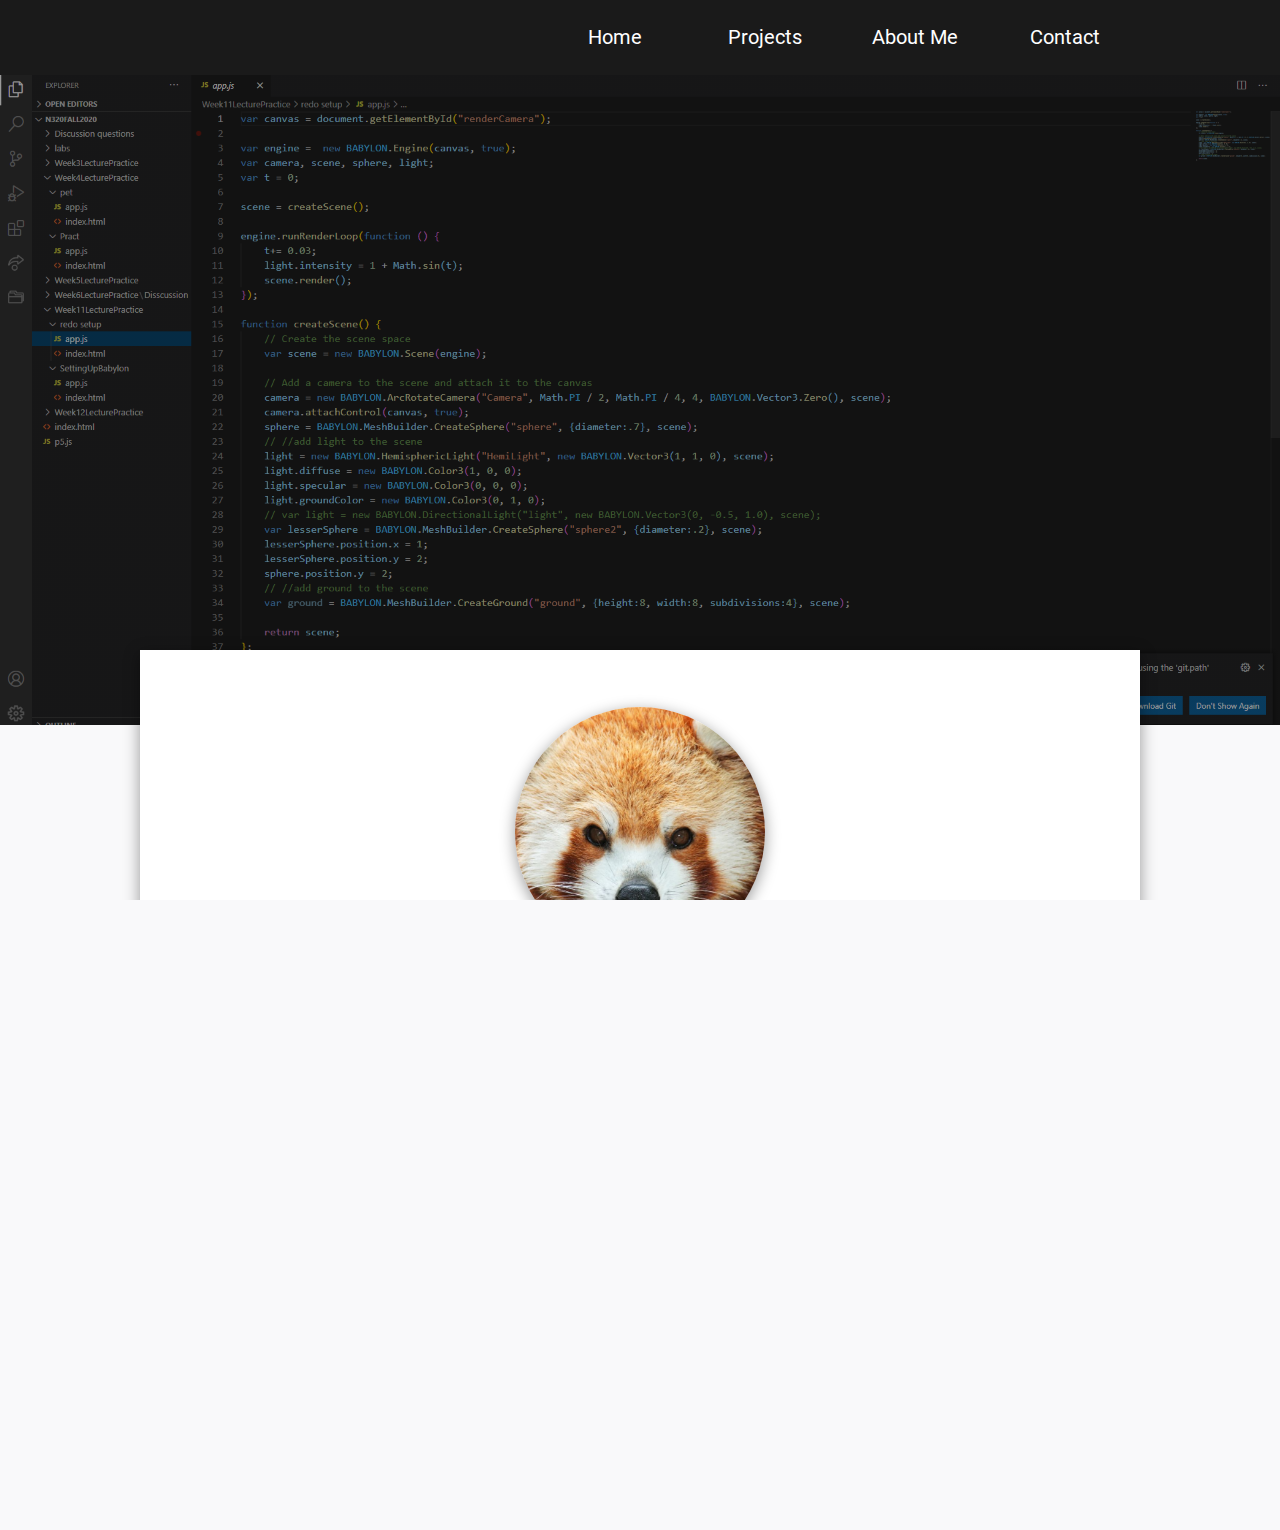
==== index.html @ 5c9f6b7d "Update index.html" ====
<!DOCTYPE html>
<html lang="en">

<head>
    <meta charset="UTF-8">
    <meta http-equiv="X-UA-Compatible" content="IE=edge">
    <meta name="viewport" content="width=device-width, initial-scale=1.0">
    <link rel="stylesheet" href="css/styles.css">
    <script src="https://cdnjs.cloudflare.com/ajax/libs/gsap/3.5.1/gsap.min.js"></script>

    <title>Portfolio Home</title>
</head>

<body>
    <div class="container">
        <nav>
            <div class="NavigationLinks">
                <a href="index.html">Home</a>
                <a href="pages/projects.html">Projects</a>
                <a href="pages/aboutme.html">About Me</a>
                <a href="pages/contact.html">Contact</a>
            </div>
        </nav>
        <div class="content">
            <div class="DemoSlideShow">
                <div class="slide p1"></div>
                <div class="slide p2"></div>
                <div class="slide p3"></div>
                <script src="app/app.js"></script>
            </div>
            <div class="home" id="home">
                <br>
                <br>
                <br>
                <div class="imageOfMe">
                    <img src="images/Greenville-Zoo_red-panda.jpg" alt="Profile">
                </div>
                <br>
                <br>
                <br>
                <br>
                <div class="name">
                    <h1>MIGUEL OLIVARES</h1>
                    <hr>
                </div>
                <br>
                <br>
                <div class="information">
                    <p>Currently a passionate full stack web developer in Indianapolis double majoring in Informatics
                        and Media Arts
                        and Sceience (B.S). Currently intrested in web development both front end and back end. Check
                        out my
                        project page to see some of my previous work and if you want to learn more about me check out my
                        about me.</p>

                    <div class="redirectButtons">
                        <button onclick="window.location.href = 'pages/projects.html'"><span>My Work</span></button>
                        <button onclick="window.location.href = 'pages/aboutme.html'"><span>About me</span></button>
                    </div>
                </div>
                <br>
                <br>
                <br>
                <br>
            </div>
        </div>
        <footer>
            <div class="footerInfo">
                <h1>
                    Created: 1/18/2021
                </h1>
                <h1>
                    Updated: 1/18/2021
                </h1>
            </div>
        </footer>
    </div>
</body>

</html>
---- css/styles.css ----
@charset "UTF-8";
@font-face {
  font-family: Rob;
  src: url(Roboto/Roboto-Regular.ttf);
}
* {
  margin: 0;
  padding: 0;
  box-sizing: border-box;
  font-family: "Rob";
}

html, body {
  height: 100%;
  overflow-y: scroll;
  -ms-overflow-style: none;
  scrollbar-width: none;
  background-color: #F9F9FA;
}

body::-webkit-scrollbar {
  display: none;
}

.container {
  position: relative;
  min-height: 100vh;
}
.container .content {
  padding-top: 75px;
  padding-bottom: 75px;
  background-color: #F9F9FA;
  display: block;
}

nav {
  height: 75px;
  width: 100%;
  position: fixed;
  background-color: #1a1a1a;
  z-index: 3;
}
nav .NavigationLinks {
  width: 100%;
  max-width: 1000px;
  margin: auto;
  display: flex;
  justify-content: flex-end;
}
nav a {
  height: 75px;
  width: 15%;
  color: white;
  text-align: center;
  text-decoration: none;
  line-height: 75px;
  font-size: 20px;
  cursor: pointer;
  transition: all 0.8s;
  box-shadow: 0 4px 15px rgba(0, 0, 0, 0);
}
nav a:hover {
  height: 100px;
  background-color: #404040;
  box-shadow: 0 4px 15px rgba(0, 0, 0, 0.4);
}

.content .DemoSlideShow {
  width: 100%;
  height: 650px;
  position: relative;
  z-index: 0;
}
.content .DemoSlideShow .slide {
  display: none;
  position: absolute;
}
.content .DemoSlideShow .p1 {
  width: 100%;
  height: 650px;
  background-image: linear-gradient(to right, rgba(0, 0, 0, 0.4), rgba(0, 0, 0, 0.4)), url(../images/coding.png);
  background-repeat: no-repeat;
  background-position: center;
  background-size: cover;
}
.content .DemoSlideShow .p2 {
  width: 100%;
  height: 650px;
  background-image: linear-gradient(to right, rgba(0, 0, 0, 0.4), rgba(0, 0, 0, 0.4)), url(../images/TicTac.JPG);
  background-repeat: no-repeat;
  background-position: center;
  background-size: cover;
}
.content .DemoSlideShow .p3 {
  width: 100%;
  height: 650px;
  background-image: linear-gradient(to right, rgba(0, 0, 0, 0.4), rgba(0, 0, 0, 0.4)), url(../images/VueWebpage.JPG);
  background-repeat: no-repeat;
  background-position: center;
  background-size: cover;
}
.content .DemoSlideShow h1 {
  font-size: 15px;
  background-color: white;
  width: 500px;
}
.content .home {
  z-index: 2;
  position: relative;
  margin-top: -75px;
  width: 100%;
  max-width: 1000px;
  margin-left: auto;
  margin-right: auto;
  background-color: white;
  min-height: 350px;
  box-shadow: 0 4px 15px rgba(0, 0, 0, 0.4);
}
.content .home .imageOfMe {
  width: 250px;
  height: 250px;
  margin: auto;
}
.content .home .imageOfMe img {
  width: 100%;
  height: 100%;
  border-radius: 50%;
  box-shadow: 0 4px 15px rgba(0, 0, 0, 0.4);
  object-fit: cover;
}
.content .home .name {
  width: 100%;
}
.content .home .name h1 {
  font-size: 45px;
  text-align: center;
}
.content .home .name hr {
  width: 50%;
  margin: auto;
  border: 0;
  height: 1px;
  background-image: linear-gradient(to right, rgba(0, 0, 0, 0), rgba(0, 0, 0, 0.75), rgba(0, 0, 0, 0));
}
.content .home .information {
  width: 90%;
  margin: auto;
}
.content .home .information p {
  font-size: 20px;
  text-align: center;
  line-height: 30px;
}
.content .home .information .redirectButtons {
  width: 90%;
  padding-top: 70px;
  margin: 0 auto;
  display: flex;
  justify-content: space-around;
}
.content .home .information .redirectButtons button {
  padding: 20px;
  border: none;
  background-color: #1a1a1a;
  color: white;
  font-size: 20px;
  transition: all 0.8s;
}
.content .home .information .redirectButtons button:hover {
  transform: scale(1.15, 1.15);
}
.content .home .information .redirectButtons button span:after {
  content: "»";
  position: absolute;
  opacity: 0;
  font-size: 30px;
  font-weight: bold;
  top: -8px;
  right: 20px;
  transition: 0.8s;
}
.content .home .information .redirectButtons button span {
  display: inline-block;
  position: relative;
  cursor: pointer;
  transition: 0.8s;
}
.content .home .information .redirectButtons button:hover span {
  padding-right: 25px;
}
.content .home .information .redirectButtons button:hover span:after {
  opacity: 1;
  right: 0px;
}

.content .projects {
  z-index: 2;
  width: 100%;
  max-width: 1000px;
  margin-left: auto;
  margin-right: auto;
  padding-bottom: 50px;
  background-color: white;
  min-height: calc(100vh - 150px);
  box-shadow: 0 4px 15px rgba(0, 0, 0, 0.4);
}
.content .projects .name {
  width: 100%;
}
.content .projects .name h1 {
  font-size: 45px;
  text-align: center;
}
.content .projects .name hr {
  width: 30%;
  margin: auto;
  border: 0;
  height: 1px;
  background-image: linear-gradient(to right, rgba(0, 0, 0, 0), rgba(0, 0, 0, 0.75), rgba(0, 0, 0, 0));
}
.content .projects .demos {
  width: 90%;
  padding-top: 20px;
  margin: auto;
  min-height: 500px;
}
.content .projects .demos .showcase {
  width: 830px;
  height: 250px;
  display: block;
  margin-left: auto;
  margin-right: auto;
  padding: 30px;
  cursor: pointer;
  transition: all 0.5s ease-in-out;
}
.content .projects .demos .showcase .overlay_overflow {
  position: relative;
  overflow: hidden;
}
.content .projects .demos .showcase .overlay_overflow .overlay {
  position: absolute;
  width: 100%;
  height: 190px;
  left: 100%;
  background-color: #2c2a29;
  z-index: 1;
  opacity: 80%;
  transition: all 0.5s ease-in-out;
}
.content .projects .demos .showcase .overlay_overflow .overlay h1 {
  line-height: 190px;
  color: white;
  font-size: 55px;
  text-align: center;
}
.content .projects .demos .showcase .overlay_overflow .projInfo {
  float: left;
  width: 485px;
  height: 190px;
}
.content .projects .demos .showcase .overlay_overflow .projInfo h2 {
  padding-top: 5px;
  margin-left: 10px;
}
.content .projects .demos .showcase .overlay_overflow .projInfo p {
  margin-left: 10px;
}
.content .projects .demos .showcase .overlay_overflow .projInfo hr {
  width: 98%;
  margin: auto;
  border: 0;
  height: 1px;
  background-color: black;
}
.content .projects .demos .showcase .overlay_overflow .projImg {
  float: right;
  width: 285px;
  height: 190px;
}
.content .projects .demos .showcase .overlay_overflow .project1 {
  background-image: url(../images/VueWebpage.JPG);
  background-repeat: no-repeat;
  background-position: center;
  background-size: cover;
}
.content .projects .demos .showcase .overlay_overflow .project2 {
  background-image: url(../images/TicTac.JPG);
  background-repeat: no-repeat;
  background-position: center;
  background-size: cover;
}
.content .projects .demos .showcase:hover {
  background-color: white;
  transform: scale(1.15, 1.15);
  box-shadow: 0 5px 15px rgba(0, 0, 0, 0.3);
}
.content .projects .demos .showcase:hover .overlay {
  left: 0;
}

footer {
  position: absolute;
  bottom: 0;
  width: 100%;
  height: 75px;
  background-color: #1a1a1a;
}
footer .footerInfo {
  width: 100%;
  max-width: 1000px;
  margin: auto;
  display: flex;
  justify-content: flex-start;
}
footer h1 {
  height: 75px;
  margin-right: 20px;
  color: white;
  text-align: center;
  text-decoration: none;
  line-height: 75px;
  font-size: 15px;
}
footer h1:first-child {
  margin-left: 20px;
}
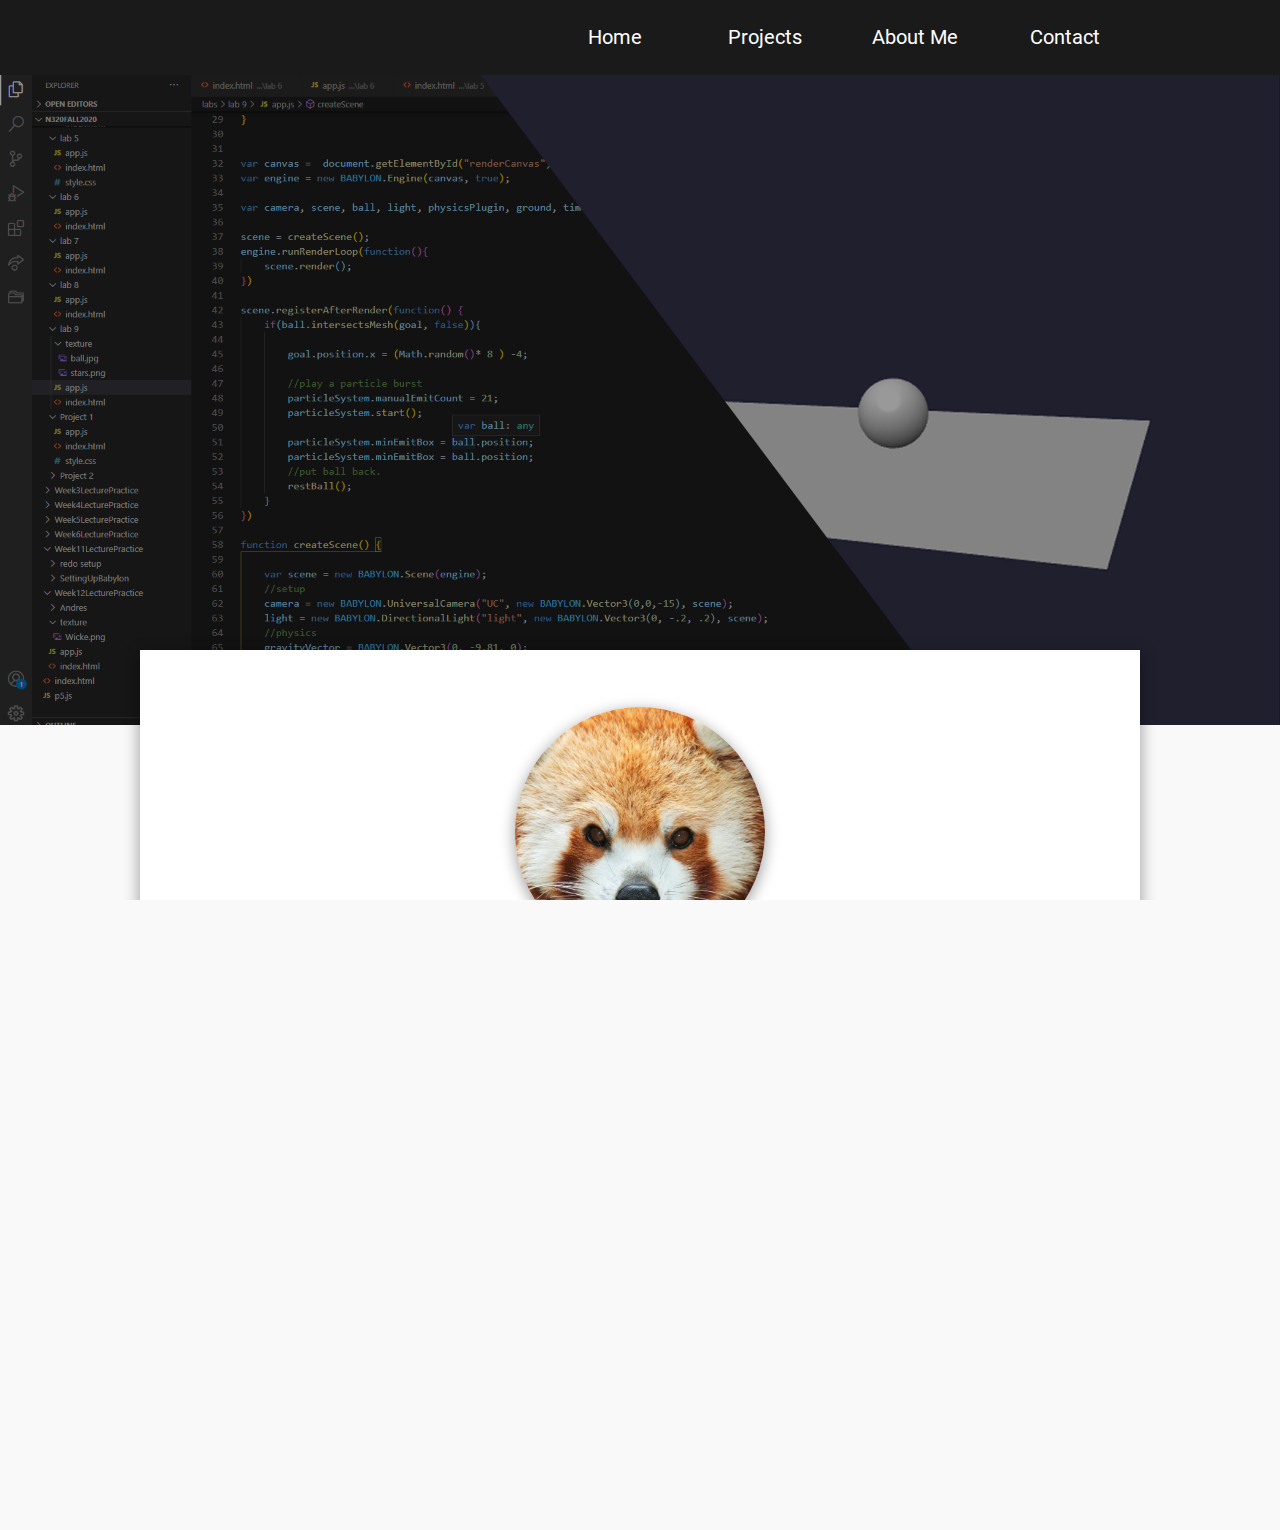
==== commit 53c970a8: "Portfolio" ====
--- a/index.html
+++ b/index.html
@@ -7,7 +7,6 @@
     <meta name="viewport" content="width=device-width, initial-scale=1.0">
     <link rel="stylesheet" href="css/styles.css">
     <script src="https://cdnjs.cloudflare.com/ajax/libs/gsap/3.5.1/gsap.min.js"></script>
-
     <title>Portfolio Home</title>
 </head>
 
@@ -26,7 +25,7 @@
                 <div class="slide p1"></div>
                 <div class="slide p2"></div>
                 <div class="slide p3"></div>
-                <script src="app/app.js"></script>
+                <script src="app/HomeSlideShow.js"></script>
             </div>
             <div class="home" id="home">
                 <br>
@@ -70,7 +69,7 @@
                     Created: 1/18/2021
                 </h1>
                 <h1>
-                    Updated: 1/18/2021
+                    Updated: 3/13/2021
                 </h1>
             </div>
         </footer>
--- a/css/styles.css
+++ b/css/styles.css
@@ -38,7 +38,7 @@
   width: 100%;
   position: fixed;
   background-color: #1a1a1a;
-  z-index: 3;
+  z-index: 4;
 }
 nav .NavigationLinks {
   width: 100%;
@@ -61,7 +61,7 @@
 }
 nav a:hover {
   height: 100px;
-  background-color: #404040;
+  background-color: #737373;
   box-shadow: 0 4px 15px rgba(0, 0, 0, 0.4);
 }
 
@@ -78,7 +78,7 @@
 .content .DemoSlideShow .p1 {
   width: 100%;
   height: 650px;
-  background-image: linear-gradient(to right, rgba(0, 0, 0, 0.4), rgba(0, 0, 0, 0.4)), url(../images/coding.png);
+  background-image: linear-gradient(to right, rgba(0, 0, 0, 0.4), rgba(0, 0, 0, 0.4)), url(../images/Slides/slide2.png);
   background-repeat: no-repeat;
   background-position: center;
   background-size: cover;
@@ -86,7 +86,7 @@
 .content .DemoSlideShow .p2 {
   width: 100%;
   height: 650px;
-  background-image: linear-gradient(to right, rgba(0, 0, 0, 0.4), rgba(0, 0, 0, 0.4)), url(../images/TicTac.JPG);
+  background-image: linear-gradient(to right, rgba(0, 0, 0, 0.4), rgba(0, 0, 0, 0.4)), url(../images/Slides/slide.png);
   background-repeat: no-repeat;
   background-position: center;
   background-size: cover;
@@ -290,6 +290,12 @@
   background-position: center;
   background-size: cover;
 }
+.content .projects .demos .showcase .overlay_overflow .project3 {
+  background-image: url(../images/Project3_pages/Art_Market.JPG);
+  background-repeat: no-repeat;
+  background-position: center;
+  background-size: cover;
+}
 .content .projects .demos .showcase:hover {
   background-color: white;
   transform: scale(1.15, 1.15);
@@ -299,6 +305,325 @@
   left: 0;
 }
 
+.content .project_3 {
+  z-index: 2;
+  width: 100%;
+  max-width: 1000px;
+  margin-left: auto;
+  margin-right: auto;
+  padding-bottom: 50px;
+  background-color: white;
+  min-height: calc(100vh - 150px);
+  box-shadow: 0 4px 15px rgba(0, 0, 0, 0.4);
+}
+.content .project_3 h1 {
+  font-size: 45px;
+  text-align: center;
+}
+.content .project_3 h3 {
+  text-align: center;
+}
+.content .project_3 p {
+  width: 90%;
+  margin: 0 auto;
+  text-indent: 50px;
+  font-size: 20px;
+  line-height: 30px;
+}
+.content .project_3 a {
+  color: #1a1a1a;
+  text-decoration: none;
+}
+.content .project_3 a h1 {
+  font-size: 30px;
+}
+.content .project_3 a h1 span {
+  text-decoration: underline;
+  color: #1a1a1a;
+}
+.content .project_3 h4 {
+  text-align: center;
+}
+.content .project_3 img {
+  width: 90%;
+  display: block;
+  margin: 0 auto;
+}
+
+.content .AboutMeInfo {
+  z-index: 2;
+  width: 100%;
+  max-width: 1000px;
+  margin-left: auto;
+  margin-right: auto;
+  padding-bottom: 50px;
+  background-color: white;
+  min-height: calc(100vh - 150px);
+  box-shadow: 0 4px 15px rgba(0, 0, 0, 0.4);
+}
+.content .AboutMeInfo .pageName {
+  width: 100%;
+}
+.content .AboutMeInfo .pageName h1 {
+  font-size: 45px;
+  text-align: center;
+}
+.content .AboutMeInfo .pageName hr {
+  width: 500px;
+  margin: auto;
+  border: 0;
+  height: 1px;
+  background-image: linear-gradient(to right, rgba(0, 0, 0, 0), rgba(0, 0, 0, 0.75), rgba(0, 0, 0, 0));
+}
+.content .AboutMeInfo .pageName h3 {
+  text-align: center;
+}
+.content .AboutMeInfo .TalkBoutMe p {
+  width: 90%;
+  margin: 0 auto;
+  text-indent: 50px;
+  font-size: 20px;
+  line-height: 30px;
+}
+.content .AboutMeInfo .TalkBoutMe .GegraphicImage {
+  width: 80%;
+  margin-right: 5%;
+  padding: 10px;
+  margin: 0 auto;
+}
+.content .AboutMeInfo .TalkBoutMe .GegraphicImage img {
+  width: 100%;
+  display: block;
+  margin: 0 auto;
+}
+.content .AboutMeInfo .graphicWork {
+  width: 100%;
+}
+.content .AboutMeInfo .graphicWork .gwHead {
+  margin-left: -20px;
+  width: 400px;
+  height: 75px;
+  color: white;
+  line-height: 75px;
+  background-color: #1a1a1a;
+}
+.content .AboutMeInfo .graphicWork .gwHead h1 {
+  margin-left: 70px;
+}
+.content .AboutMeInfo .graphicWork .WorkShowcase {
+  width: 90%;
+  margin: 0 auto;
+  display: flex;
+  flex-wrap: wrap;
+  justify-content: space-evenly;
+}
+.content .AboutMeInfo .graphicWork .WorkShowcase .Art {
+  margin-top: 30px;
+  position: relative;
+  overflow: hidden;
+  background-color: blue;
+  position: relative;
+}
+.content .AboutMeInfo .graphicWork .WorkShowcase .poster {
+  width: 34%;
+}
+.content .AboutMeInfo .graphicWork .WorkShowcase .paint {
+  width: 34%;
+}
+.content .AboutMeInfo .graphicWork .WorkShowcase .eyes {
+  width: 75%;
+}
+.content .AboutMeInfo .graphicWork .WorkShowcase .overlay_info {
+  position: absolute;
+  width: 100%;
+  height: 100%;
+  z-index: 3;
+  color: white;
+  bottom: 100%;
+  opacity: 80%;
+  right: 0;
+  left: 0;
+  background-color: #2c2a29;
+  transition: all 0.5s ease-in-out;
+}
+.content .AboutMeInfo .graphicWork .WorkShowcase .overlay_info h1 {
+  padding-bottom: 10px;
+  padding-top: 10px;
+  font-size: 25px;
+  text-align: center;
+}
+.content .AboutMeInfo .graphicWork .WorkShowcase .overlay_info .description {
+  text-indent: 25px;
+  width: 90%;
+  margin: 0 auto;
+}
+.content .AboutMeInfo .graphicWork .WorkShowcase .Art:hover .overlay_info {
+  bottom: 0;
+  opacity: 90%;
+}
+.content .AboutMeInfo .graphicWork .WorkShowcase img {
+  display: block;
+  width: 100%;
+  height: auto;
+  z-index: 1;
+}
+.content .AboutMeInfo .education {
+  width: 100%;
+}
+.content .AboutMeInfo .education .eHead {
+  margin-left: -20px;
+  width: 400px;
+  height: 75px;
+  color: white;
+  line-height: 75px;
+  background-color: #1a1a1a;
+}
+.content .AboutMeInfo .education .eHead h1 {
+  margin-left: 70px;
+}
+.content .AboutMeInfo .education .EducationShowcase {
+  width: 90%;
+  margin: 0 auto;
+  min-height: 300px;
+  margin-top: 30px;
+}
+.content .AboutMeInfo .education .college {
+  width: 100%;
+  margin: 0 auto;
+  position: relative;
+}
+.content .AboutMeInfo .education .college p {
+  text-indent: 50px;
+  font-size: 20px;
+  line-height: 30px;
+}
+.content .AboutMeInfo .education .college img {
+  width: 40%;
+  float: right;
+}
+.content .AboutMeInfo .mySkills {
+  width: 100%;
+}
+.content .AboutMeInfo .mySkills .SkillsHeader {
+  margin-left: -20px;
+  width: 500px;
+  height: 75px;
+  color: white;
+  line-height: 75px;
+  background-color: #1a1a1a;
+}
+.content .AboutMeInfo .mySkills .SkillsHeader h1 {
+  margin-left: 70px;
+}
+.content .AboutMeInfo .mySkills .SkillShowcase {
+  width: 90%;
+  margin: 0 auto;
+  min-height: 200px;
+}
+.content .AboutMeInfo .mySkills .ProgrammingList {
+  width: 75%;
+  margin: 0 auto;
+  display: flex;
+  justify-content: space-around;
+}
+.content .AboutMeInfo .mySkills .ProgrammingList i {
+  font-size: 80px;
+}
+.content .AboutMeInfo .mySkills .ProgrammingList img {
+  width: 100px;
+}
+
+.content .ContactInformation {
+  z-index: 2;
+  width: 100%;
+  max-width: 1000px;
+  margin-left: auto;
+  margin-right: auto;
+  padding-bottom: 50px;
+  background-color: white;
+  min-height: calc(100vh - 150px);
+  box-shadow: 0 4px 15px rgba(0, 0, 0, 0.4);
+}
+.content .ContactInformation h1 {
+  font-size: 45px;
+  text-align: center;
+}
+.content .ContactInformation .formSubmission {
+  width: 80%;
+  margin: 0 auto;
+}
+.content .ContactInformation .formSubmission form {
+  padding: 15px;
+}
+.content .ContactInformation .formSubmission input {
+  padding: 10px;
+  font-size: 15px;
+  border: 2px solid #1a1a1a;
+}
+.content .ContactInformation .formSubmission ::placeholder {
+  color: black;
+}
+.content .ContactInformation .formSubmission #name {
+  float: left;
+  width: 47%;
+  background-color: #F9F9FA;
+}
+.content .ContactInformation .formSubmission #email {
+  float: right;
+  width: 47%;
+  background-color: #F9F9FA;
+}
+.content .ContactInformation .formSubmission #subject {
+  width: 100%;
+  background-color: #F9F9FA;
+}
+.content .ContactInformation .formSubmission #message {
+  width: 100%;
+  height: 100px;
+  padding: 15px;
+  resize: none;
+  border: 2px solid #1a1a1a;
+  background-color: #F9F9FA;
+}
+.content .ContactInformation .formSubmission .formBttnSubm {
+  margin-top: 20px;
+  width: 100px;
+  color: white;
+  background-color: #1a1a1a;
+  transition: all 0.8s;
+}
+.content .ContactInformation .formSubmission .formBttnSubm:hover {
+  background-color: #737373;
+  border: 2px solid #737373;
+}
+.content .ContactInformation .socials {
+  width: 30%;
+  margin: 0 auto;
+  padding: 15px;
+  display: flex;
+  justify-content: space-around;
+}
+.content .ContactInformation .socials i {
+  font-size: 70px;
+  color: #737373;
+  transition: all 0.8s;
+}
+.content .ContactInformation .socials i:hover {
+  cursor: pointer;
+  color: #1a1a1a;
+}
+.content .ContactInformation a {
+  color: #1a1a1a;
+  text-decoration: none;
+}
+.content .ContactInformation a h1 {
+  font-size: 30px;
+}
+.content .ContactInformation a h1 span {
+  text-decoration: underline;
+  color: #1a1a1a;
+}
+
 footer {
   position: absolute;
   bottom: 0;
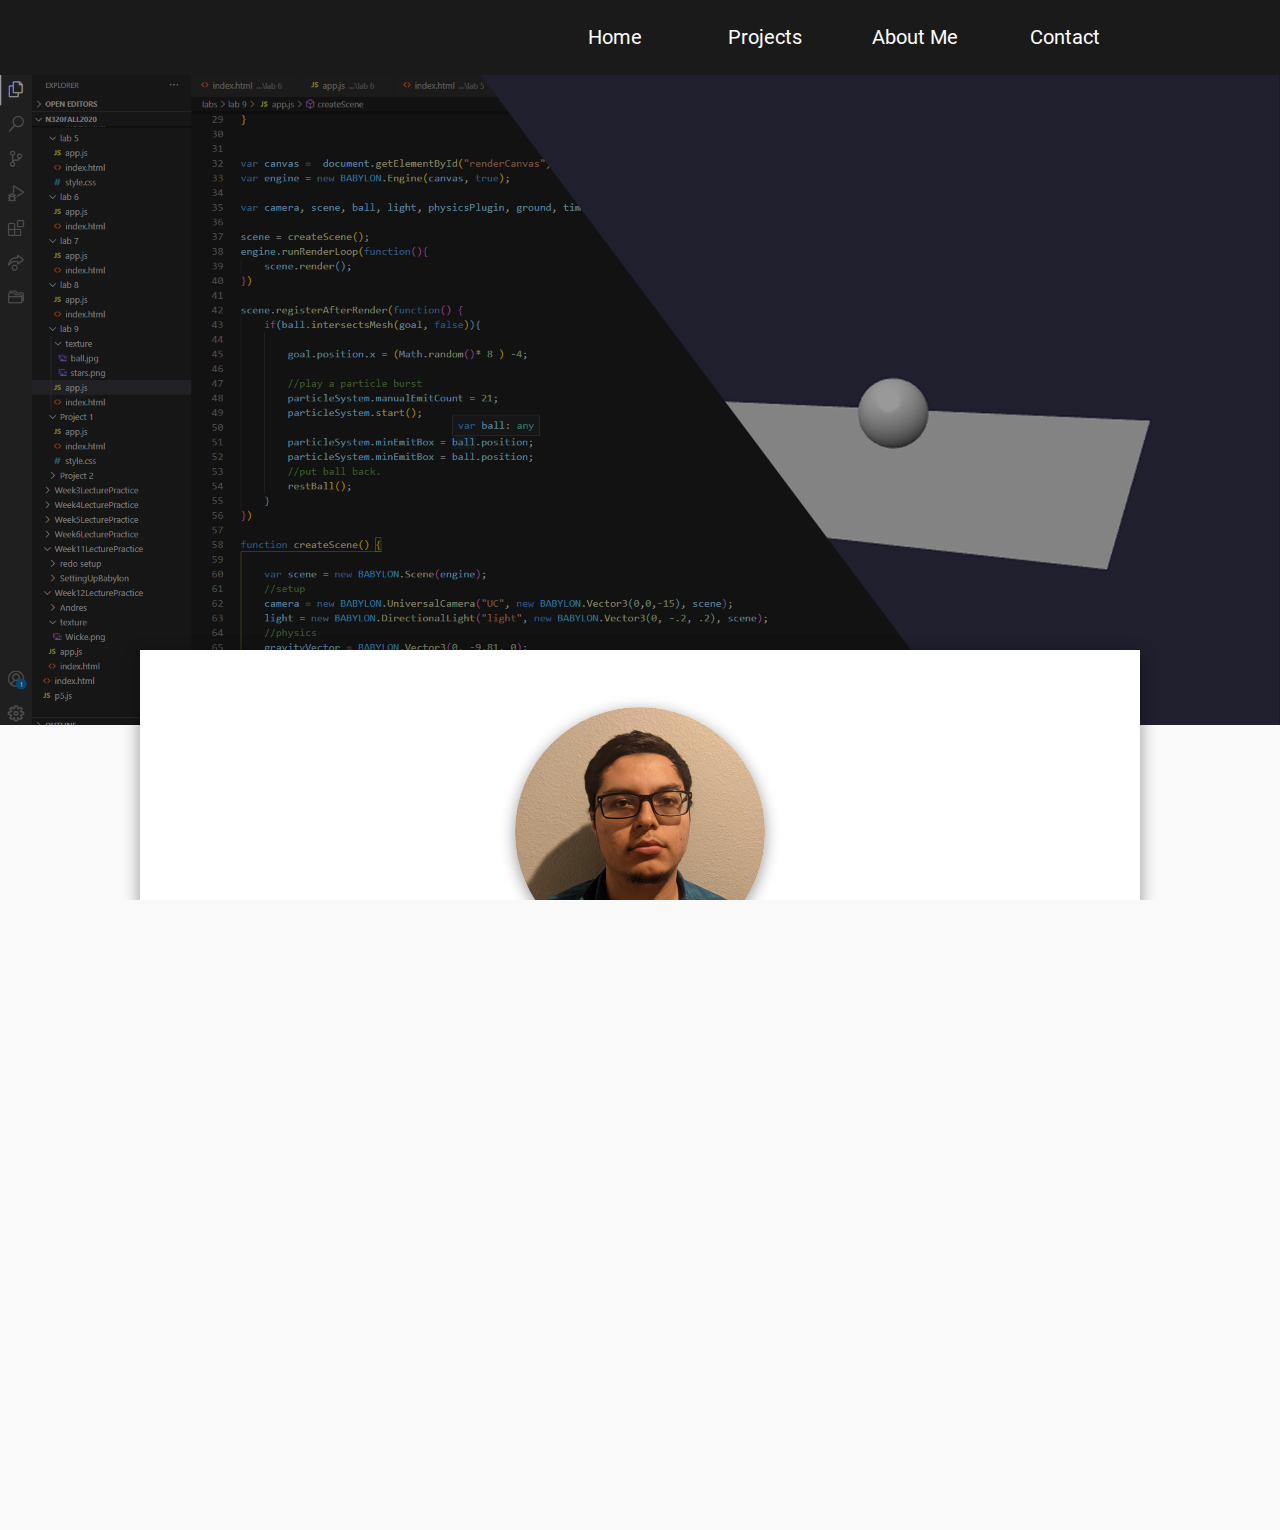
==== commit 1c15271a: "update icon" ====
--- a/index.html
+++ b/index.html
@@ -32,7 +32,7 @@
                 <br>
                 <br>
                 <div class="imageOfMe">
-                    <img src="images/Greenville-Zoo_red-panda.jpg" alt="Profile">
+                    <img src="images/Untitled-1.png" alt="Profile">
                 </div>
                 <br>
                 <br>
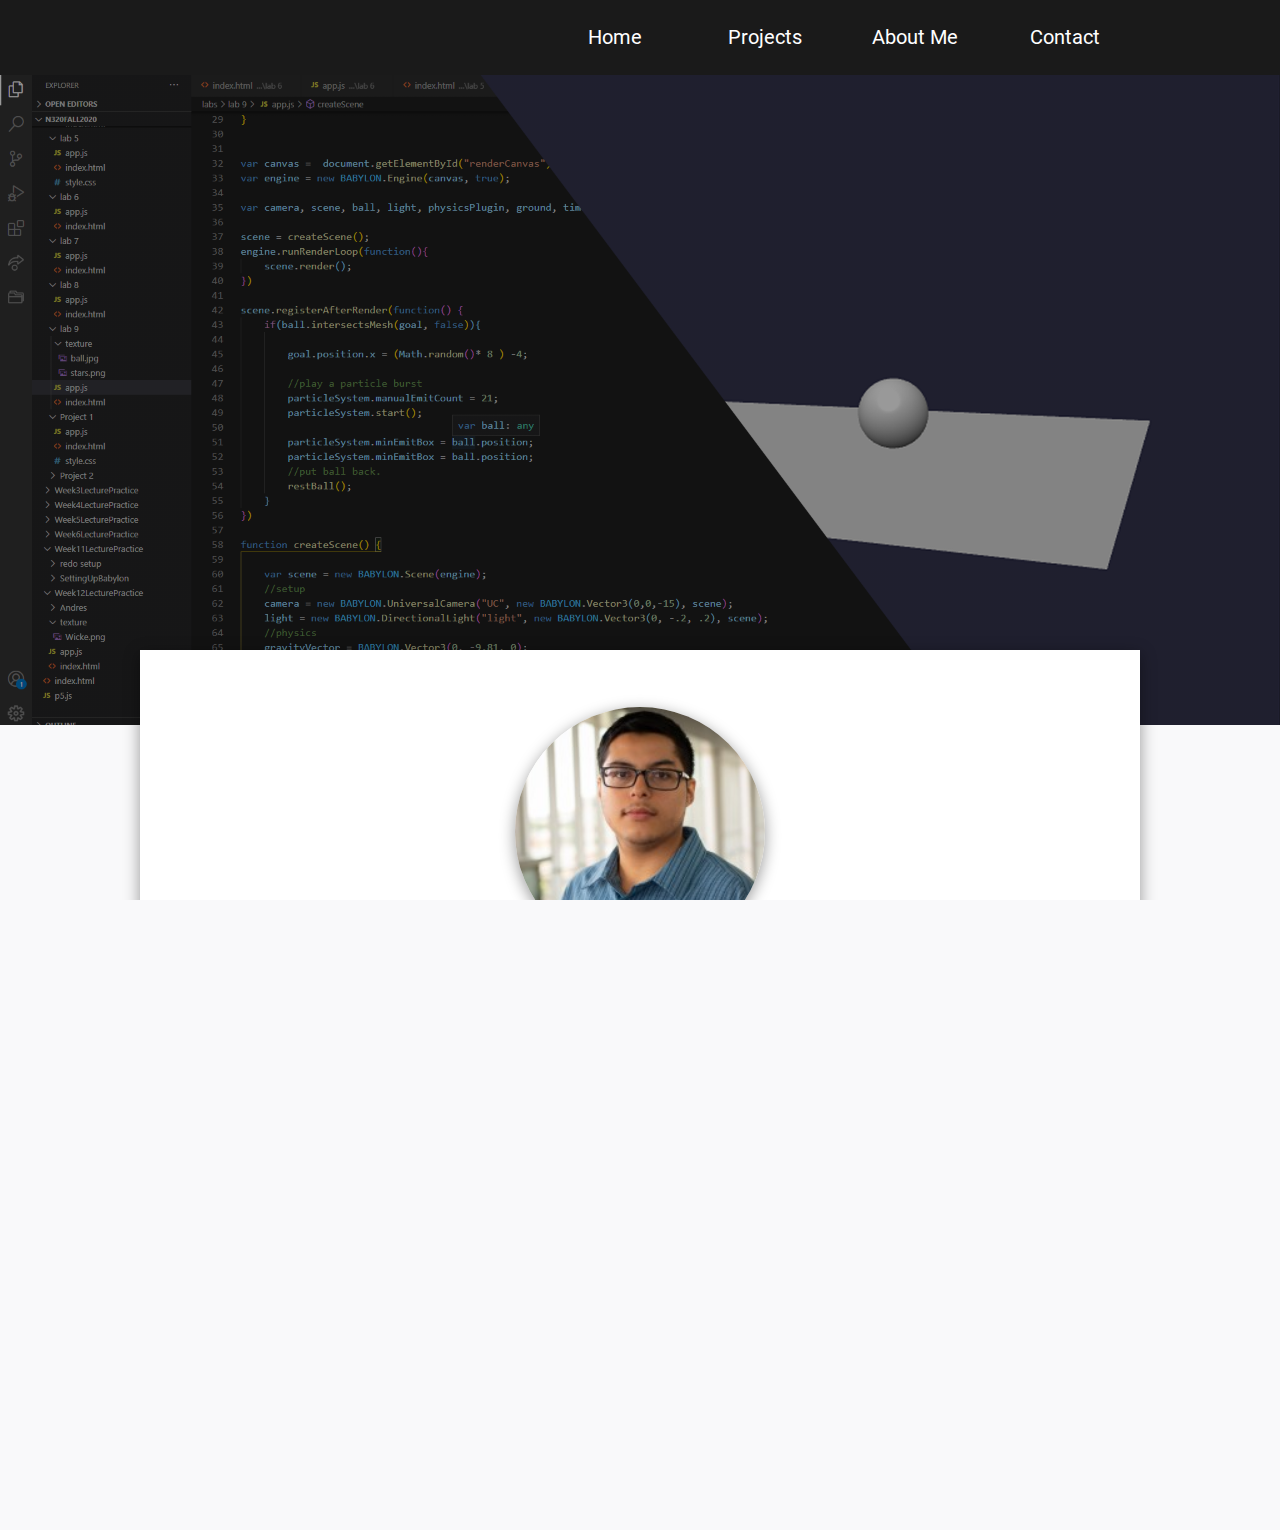
==== commit a3b686c3: "changes to portfolio page" ====
--- a/index.html
+++ b/index.html
@@ -32,7 +32,7 @@
                 <br>
                 <br>
                 <div class="imageOfMe">
-                    <img src="images/Untitled-1.png" alt="Profile">
+                    <img src="images/Face.jpg" alt="Profile">
                 </div>
                 <br>
                 <br>
@@ -45,7 +45,7 @@
                 <br>
                 <br>
                 <div class="information">
-                    <p>Currently a passionate full stack web developer in Indianapolis double majoring in Informatics
+                    <p>Currently a passionate full stack developer in Indianapolis with a double major in Informatics
                         and Media Arts
                         and Sceience (B.S). Currently intrested in web development both front end and back end. Check
                         out my
